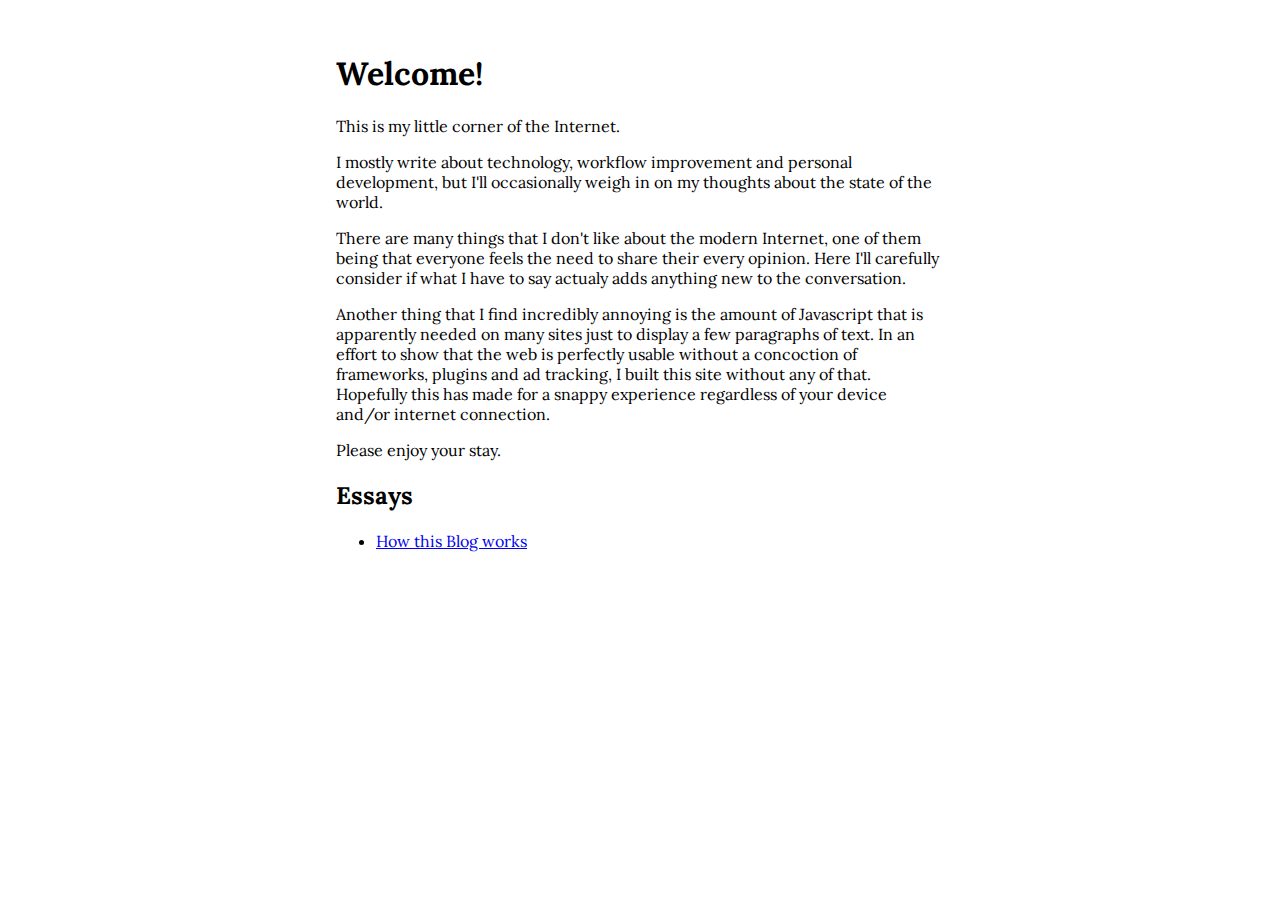
==== index.html @ 13b19321 "typo" ====
<!DOCTYPE html>
<html lang="en">

<head>
	<title>Tobias Jennerjahn</title>
	<meta charset="UTF-8">
	<meta name="viewport" content="width=device-width, initial-scale=1">
	<link href="css/style.css" type="text/css" rel="stylesheet">
</head>

<body>
	<h1>Welcome!</h1>
	<p>This is my little corner of the Internet.</p>
	<p>I mostly write about technology, workflow improvement and personal development, but I'll occasionally weigh in on
		my thoughts about the state of the world.</p>
	<p>There are many things that I don't like about the modern Internet, one of them being that everyone feels the need
		to share their every opinion. Here I'll carefully consider if what I have to say actualy adds anything new to the
		conversation.</p>

	<p>Another thing that I find incredibly annoying is the amount of Javascript that is apparently needed on many sites
		just to display a few paragraphs of text. In an effort to show that the web is perfectly usable without a concoction
		of frameworks, plugins and ad tracking, I built this site without any of that. Hopefully this has made for a snappy
		experience regardless of your device and/or internet connection.</p>

	<p>Please enjoy your stay.</p>


	<h2>Essays</h2>
	<ul>
		<li>
			<a href="essays/How_this_Blog_works.html">How this Blog works</a>
		</li>
	</ul>
</body>

</html>
---- css/style.css ----
@font-face {
  font-family: lora;
  src: url("../fonts/Lora-VariableFont_wght.ttf");
}

body {
  font-family: lora, sans-serif;
  max-width: 38rem;
  padding: 2rem;
  margin: auto;
}

pre {
  -moz-tab-size: 2;
  tab-size: 2;
}
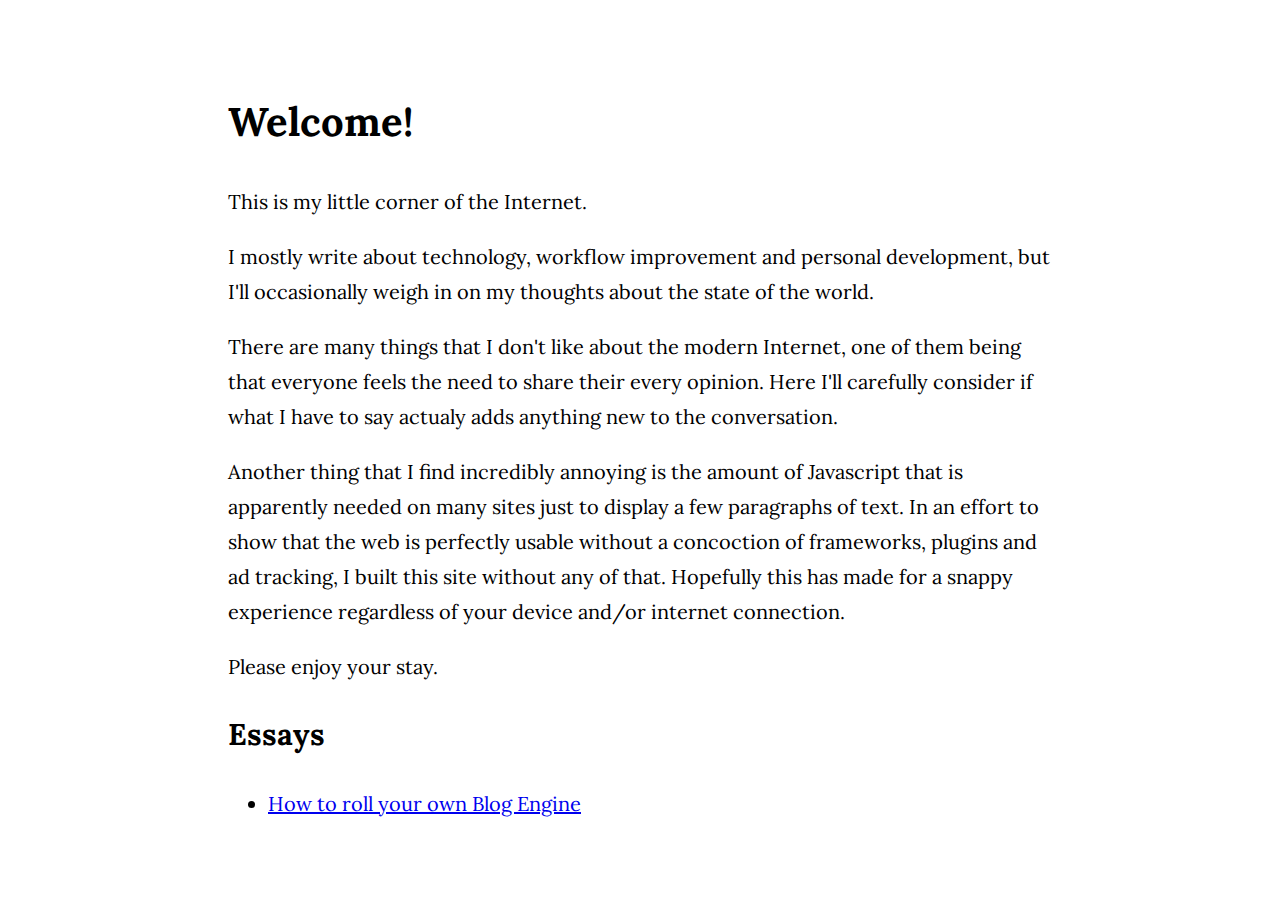
==== commit deb2835a: "update post" ====
--- a/index.html
+++ b/index.html
@@ -28,7 +28,7 @@
 	<h2>Essays</h2>
 	<ul>
 		<li>
-			<a href="essays/How_this_Blog_works.html">How this Blog works</a>
+			<a href="essays/How_to_roll_your_own_Blog_Engine.html">How to roll your own Blog Engine</a>
 		</li>
 	</ul>
 </body>
--- a/css/style.css
+++ b/css/style.css
@@ -3,14 +3,17 @@
   src: url("../fonts/Lora-VariableFont_wght.ttf");
 }
 
-body {
+html {
+  max-width: 70ch;
+  padding: 3em 1em;
+  margin: auto;
+  line-height: 1.75;
+  font-size: 1.25em;
   font-family: lora, sans-serif;
-  max-width: 38rem;
-  padding: 2rem;
-  margin: auto;
 }
 
 pre {
   -moz-tab-size: 2;
   tab-size: 2;
+  line-height: 1.25;
 }
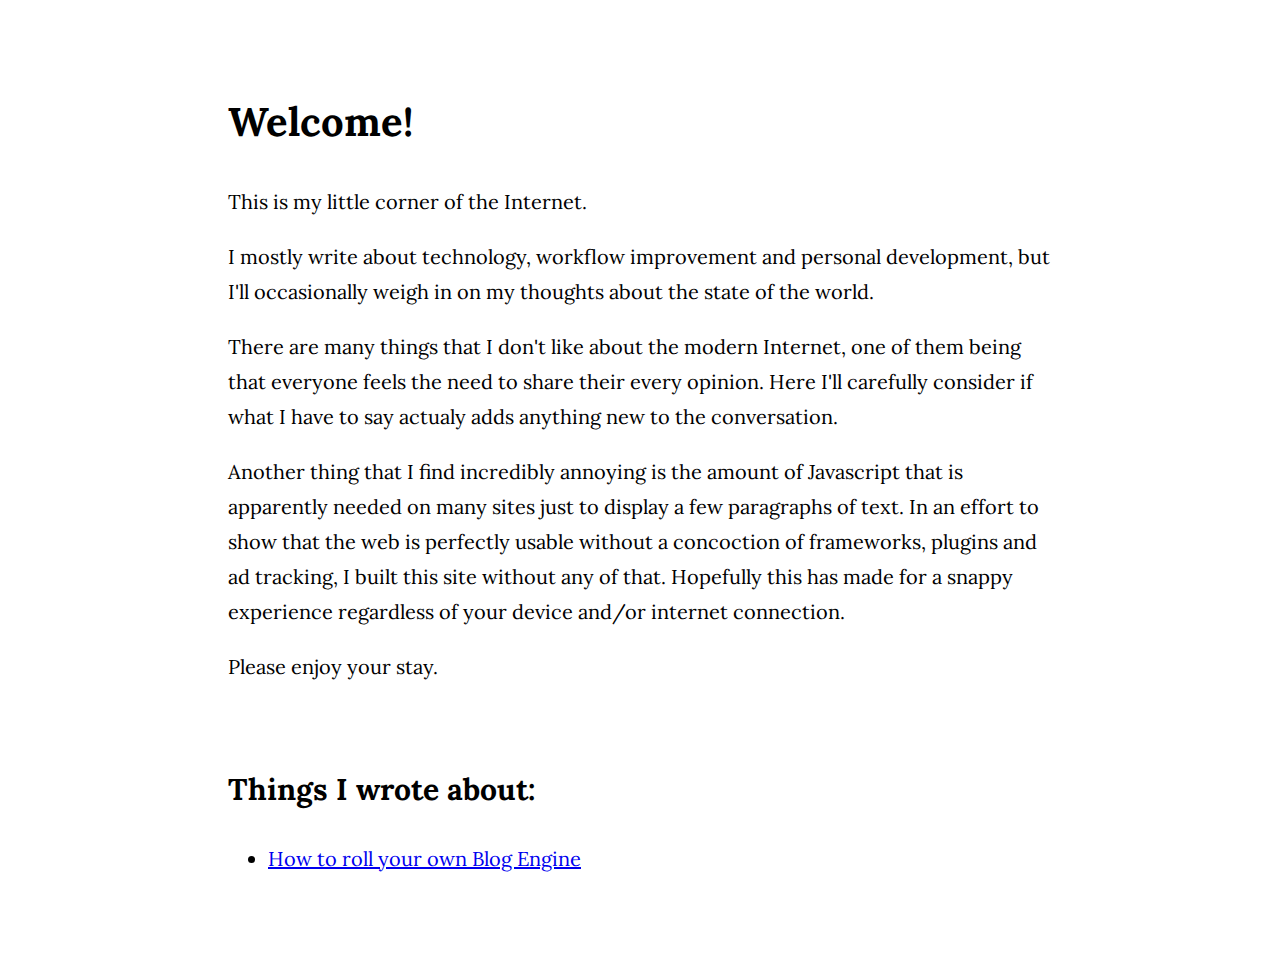
==== commit c6032df9: "respect system dark-mode preferences" ====
--- a/index.html
+++ b/index.html
@@ -24,8 +24,9 @@
 
 	<p>Please enjoy your stay.</p>
 
+	<br>
 
-	<h2>Essays</h2>
+	<h2>Things I wrote about:</h2>
 	<ul>
 		<li>
 			<a href="essays/How_to_roll_your_own_Blog_Engine.html">How to roll your own Blog Engine</a>
--- a/css/style.css
+++ b/css/style.css
@@ -17,3 +17,17 @@
   tab-size: 2;
   line-height: 1.25;
 }
+
+@media (prefers-color-scheme: dark) {
+  body {
+    /* background-color: #38454a; */
+    background-color: #2c2a37;
+    color: #f4eef2;
+  }
+  a {
+    color: #bfaeb9;
+  }
+  a:hover {
+    color: #f4eef2;
+  }
+}
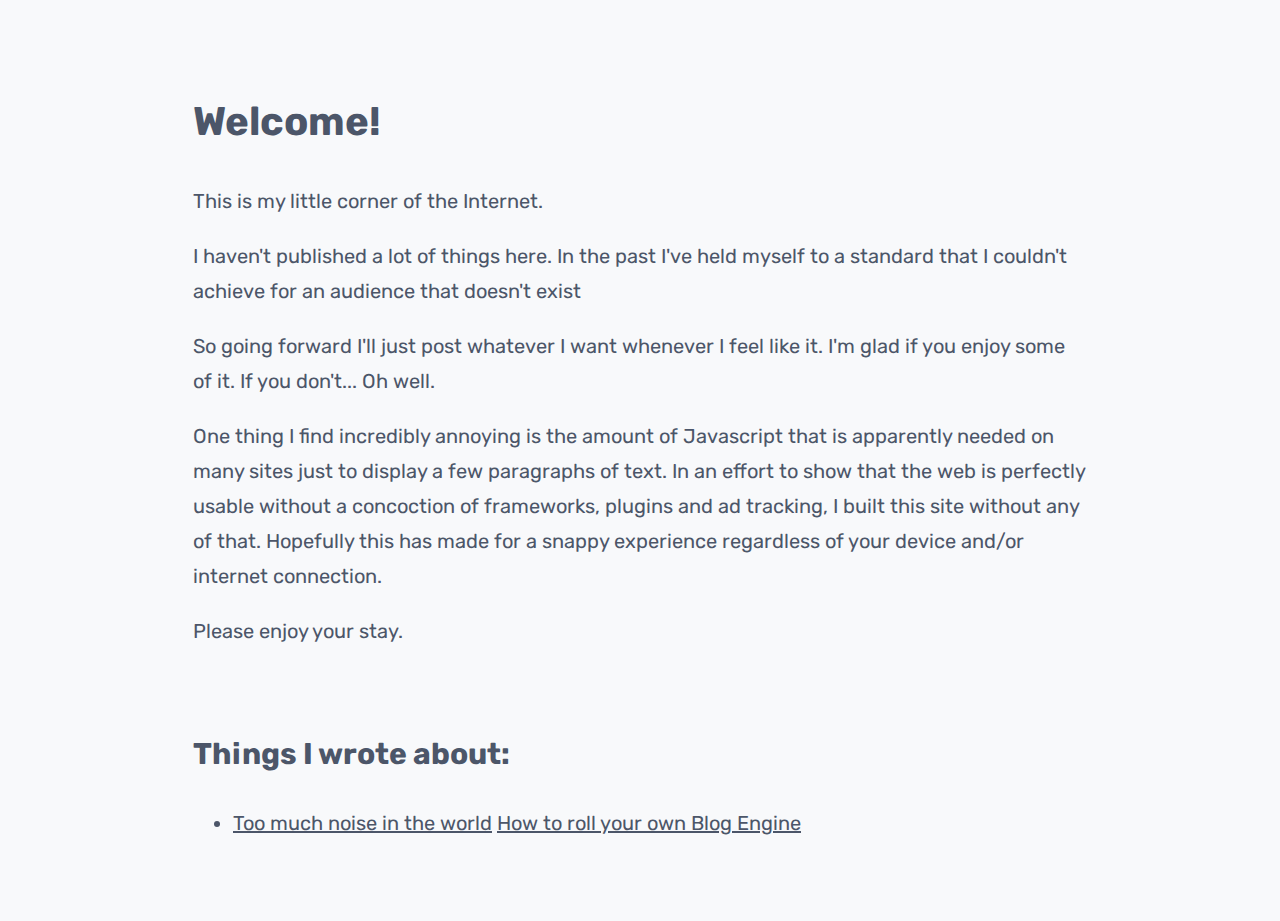
==== commit 26a0f117: "New entry" ====
--- a/index.html
+++ b/index.html
@@ -11,13 +11,12 @@
 <body>
 	<h1>Welcome!</h1>
 	<p>This is my little corner of the Internet.</p>
-	<p>I mostly write about technology, workflow improvement and personal development, but I'll occasionally weigh in on
-		my thoughts about the state of the world.</p>
-	<p>There are many things that I don't like about the modern Internet, one of them being that everyone feels the need
-		to share their every opinion. Here I'll carefully consider if what I have to say actualy adds anything new to the
-		conversation.</p>
+	<p>I haven't published a lot of things here. In the past I've held myself to a standard that I couldn't achieve for an
+		audience that doesn't exist</p>
+	<p>So going forward I'll just post whatever I want whenever I feel like it. I'm glad if you enjoy some of it. If you
+		don't... Oh well.</p>
 
-	<p>Another thing that I find incredibly annoying is the amount of Javascript that is apparently needed on many sites
+	<p>One thing I find incredibly annoying is the amount of Javascript that is apparently needed on many sites
 		just to display a few paragraphs of text. In an effort to show that the web is perfectly usable without a concoction
 		of frameworks, plugins and ad tracking, I built this site without any of that. Hopefully this has made for a snappy
 		experience regardless of your device and/or internet connection.</p>
@@ -29,6 +28,7 @@
 	<h2>Things I wrote about:</h2>
 	<ul>
 		<li>
+			<a href="essays/Too_much_noise_in_the_world.html">Too much noise in the world</a>
 			<a href="essays/How_to_roll_your_own_Blog_Engine.html">How to roll your own Blog Engine</a>
 		</li>
 	</ul>
--- a/css/style.css
+++ b/css/style.css
@@ -1,6 +1,6 @@
 @font-face {
-  font-family: lora;
-  src: url("../fonts/Lora-VariableFont_wght.ttf");
+  font-family: rubik;
+  src: url("../fonts/Rubik-VariableFont_wght.ttf");
 }
 
 html {
@@ -9,7 +9,7 @@
   margin: auto;
   line-height: 1.75;
   font-size: 1.25em;
-  font-family: lora, sans-serif;
+  font-family: rubik, sans-serif;
 }
 
 pre {
@@ -18,16 +18,26 @@
   line-height: 1.25;
 }
 
+body {
+  background-color: #f8f9fb;
+  color: #4c5669;
+}
+a {
+  color: #4c5669;
+}
+a:hover {
+  color: #88bfd0;
+}
+
 @media (prefers-color-scheme: dark) {
   body {
-    /* background-color: #38454a; */
-    background-color: #2c2a37;
-    color: #f4eef2;
+    background-color: #2e3440;
+    color: #eceff3;
   }
   a {
-    color: #bfaeb9;
+    color: #eceff3;
   }
   a:hover {
-    color: #f4eef2;
+    color: #88bfd0;
   }
 }
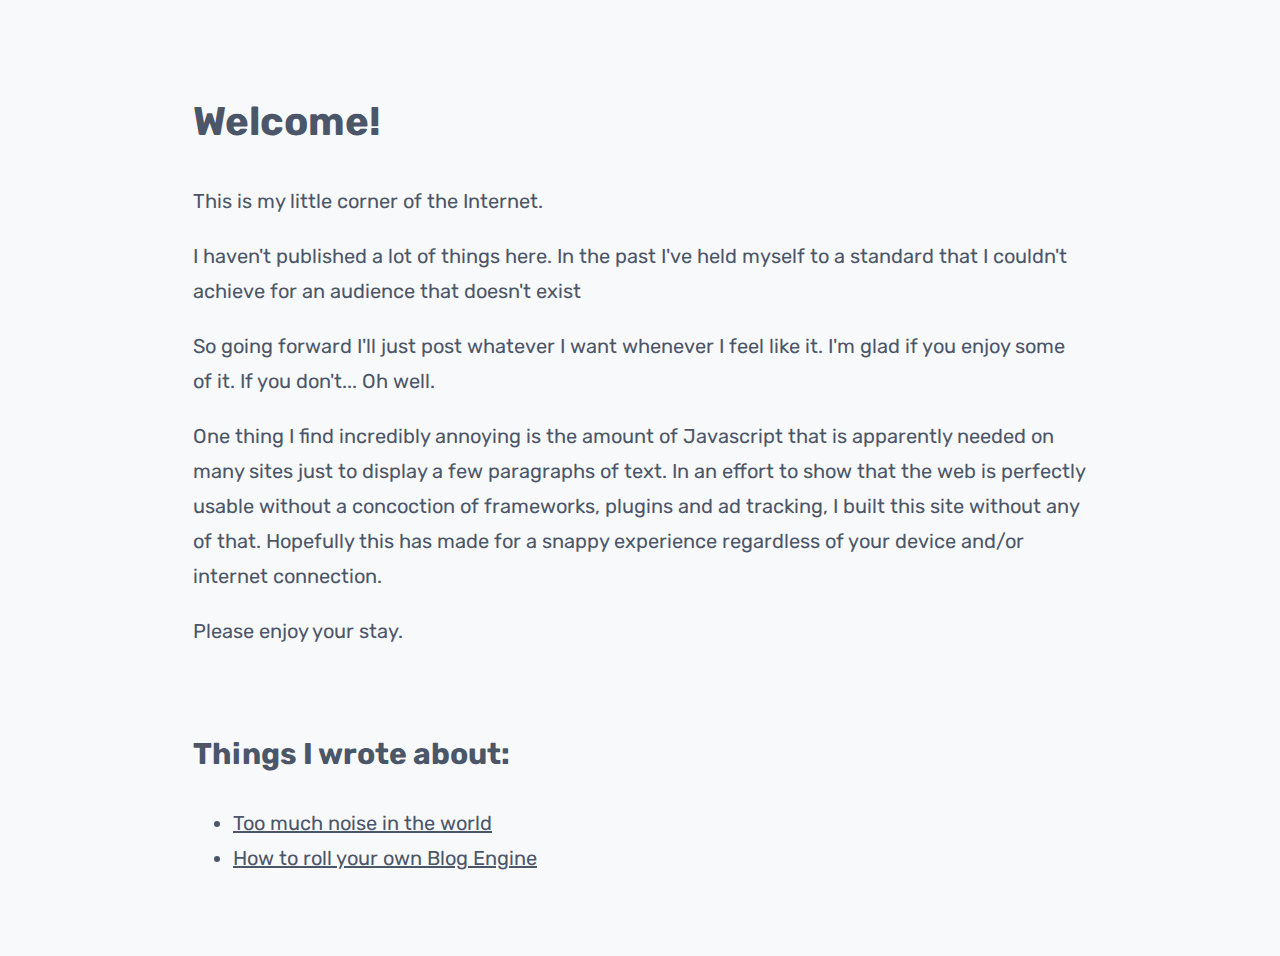
==== commit 3dd42107: "Missing line break" ====
--- a/index.html
+++ b/index.html
@@ -29,6 +29,8 @@
 	<ul>
 		<li>
 			<a href="essays/Too_much_noise_in_the_world.html">Too much noise in the world</a>
+		</li>
+		<li>
 			<a href="essays/How_to_roll_your_own_Blog_Engine.html">How to roll your own Blog Engine</a>
 		</li>
 	</ul>
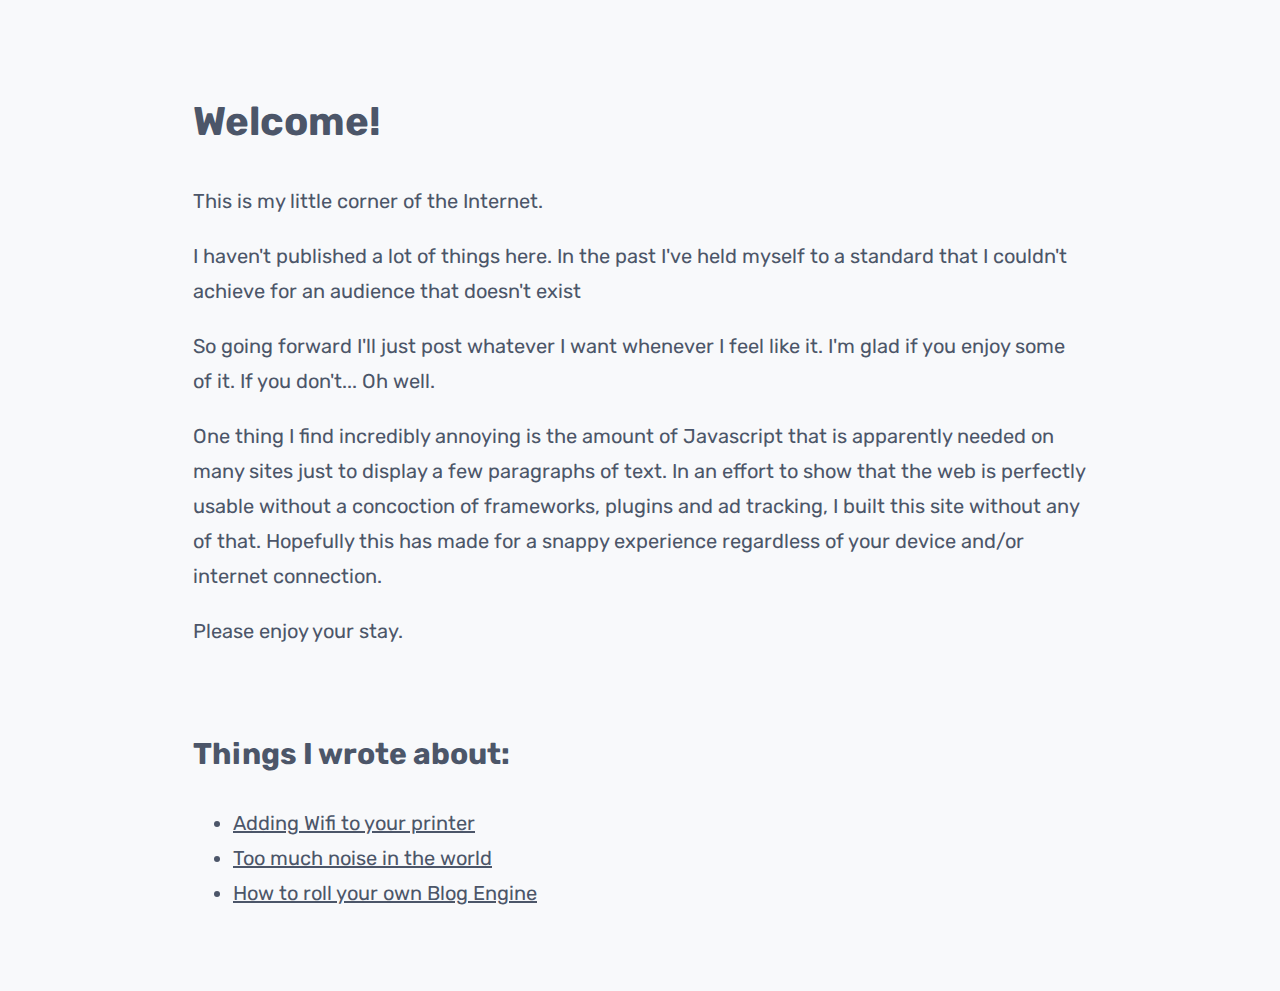
==== commit 4ef687a6: "Adding wifi to your printer (new article)" ====
--- a/index.html
+++ b/index.html
@@ -28,6 +28,9 @@
 	<h2>Things I wrote about:</h2>
 	<ul>
 		<li>
+			<a href="essays/Adding_Wifi_you_your_printer.html">Adding Wifi to your printer</a>
+		</li>
+		<li>
 			<a href="essays/Too_much_noise_in_the_world.html">Too much noise in the world</a>
 		</li>
 		<li>
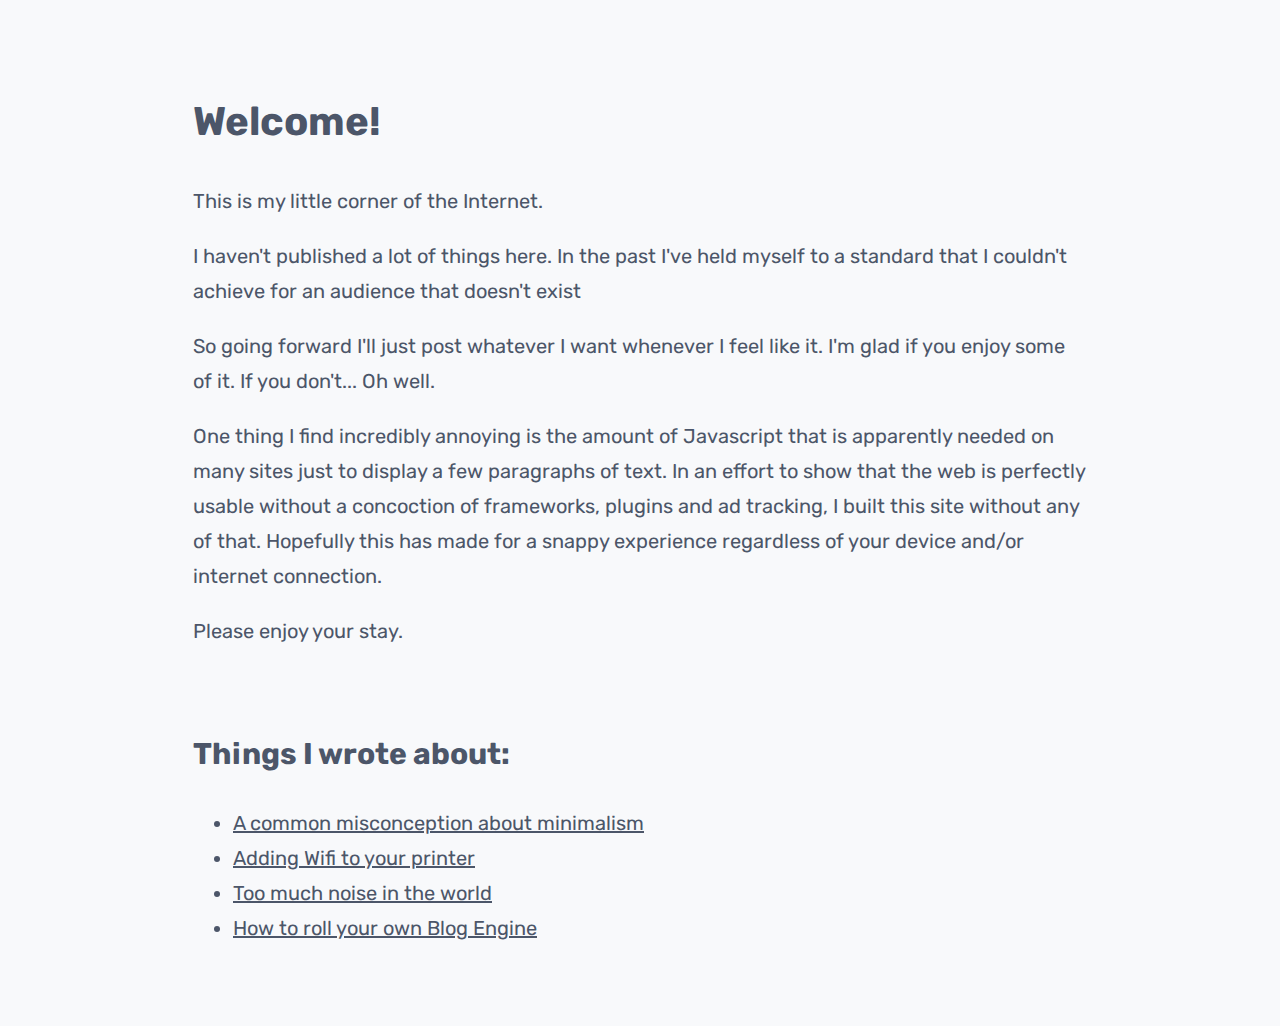
==== commit 245fbccd: "New entry" ====
--- a/index.html
+++ b/index.html
@@ -28,7 +28,10 @@
 	<h2>Things I wrote about:</h2>
 	<ul>
 		<li>
-			<a href="essays/Adding_Wifi_you_your_printer.html">Adding Wifi to your printer</a>
+			<a href="essays/A_common_misconception_about_minimalism.html">A common misconception about minimalism</a>
+		</li>
+		<li>
+			<a href="essays/Adding_Wifi_to_your_printer.html">Adding Wifi to your printer</a>
 		</li>
 		<li>
 			<a href="essays/Too_much_noise_in_the_world.html">Too much noise in the world</a>
